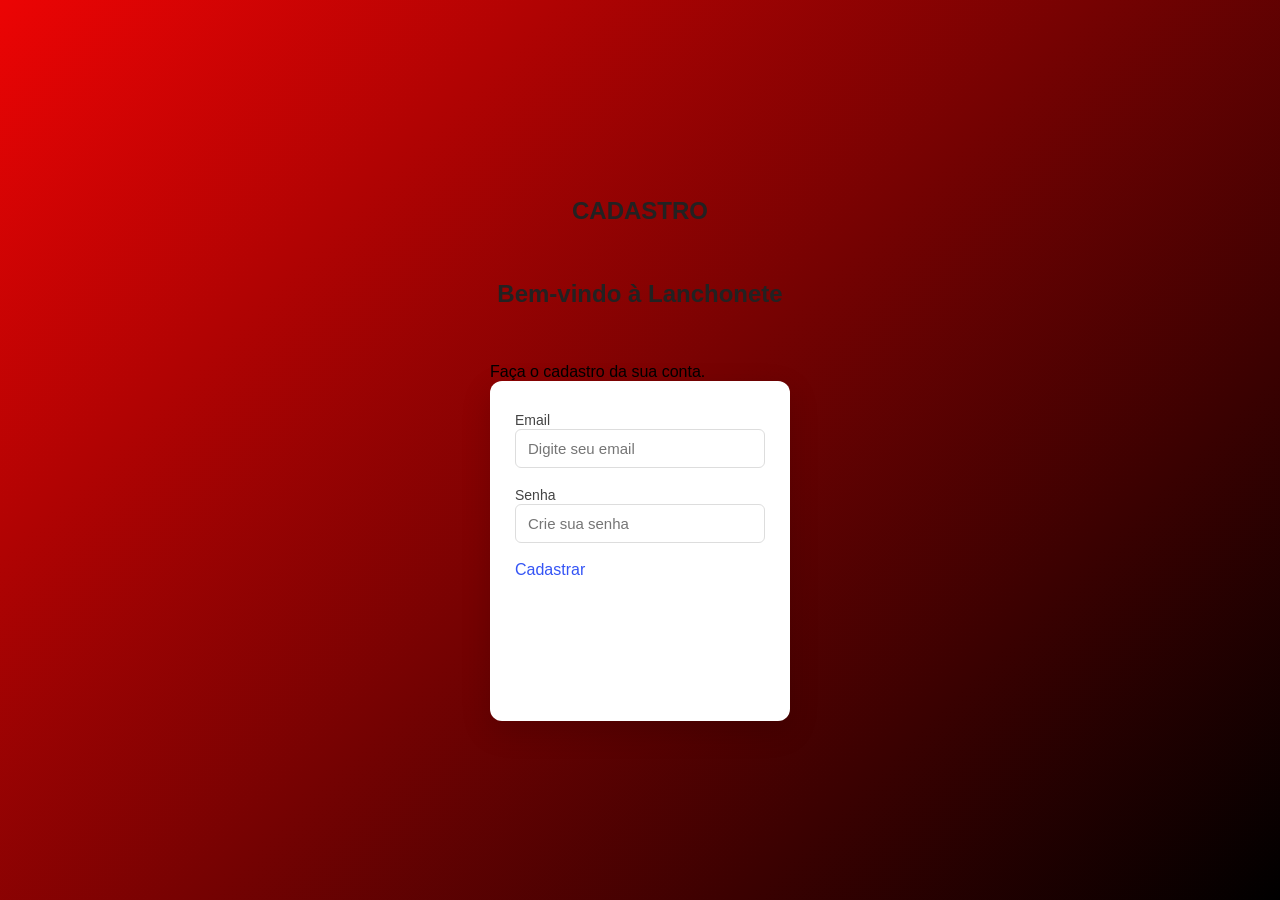
==== cadastro.html @ d1b26d8b "versao 1.5" ====
<!DOCTYPE html>
<html lang="pt-br">
<head>
    <meta charset="UTF-8">
    <meta name="viewport" content="width=device-width, initial-scale=1.0">
    <title>Lanchonete Casal 20</title>
    <link rel="stylesheet" href="CSS/style.css">
<link rel="stylesheet" href="CSS/cadastro.css">
</head>
<body>
    <header>
        <img src="" alt="">
        <h1></h1>
        <h2>CADASTRO</h2>
    </header>
    <main>
        <h2>Bem-vindo à Lanchonete</h2>

<p>Faça o cadastro da sua conta.</p>

<form>

<label for="usuario">Email</label>

<input
type="email"
id="usuario"
placeholder="Digite seu email"
required>

<label for="senha">Senha</label>

<input
type="password"
id="senha"
placeholder="Crie sua senha"
required>

<a href="dashboard.html" class="btn">Cadastrar</a>


</form>
    </main>
</body>
</html>
---- CSS/style.css ----
* {
    margin: 0;
    padding: 0;
    box-sizing: border-box;
    font-family: Arial, Helvetica, sans-serif;
    }
    
    body {
    min-height: 100vh;
    
    display: flex;
    
    justify-content: center;
    
    align-items: center;
    
    background: linear-gradient(135deg, #ec0404, #000000);
    }
    
    input {
    width: 100%;
    
    padding: 14px;
    
    border: 1px solid #B6D4E0;
    
    border-radius: 10px;
    
    outline: none;
    
    font-size: 15px;
    }
    
    input:focus {
    border: 1px solid #3f5efb;
    }
    
    button {
    width: 100%;
    
    padding: 15px;
    
    border: none;
    
    border-radius: 12px;
    
    background: #3454f5;
    
    color: white;
    
    font-size: 22px;
    
    font-weight: bold;
    
    cursor: pointer;
    
    transition: .3s;
    }
    
    button:hover {
    background: #2444dc;
    }
    
    a {
    color: #3454f5;
    
    text-decoration: none;
    }
    
    a:hover {
    text-decoration: underline;
    }
---- CSS/cadastro.css ----
* {
    margin: 0;
    padding: 0;
    box-sizing: border-box;
}

body {
    background: linear-gradient(#2B0505);
    min-height: 100vh;
    display: flex;
    flex-direction: column;
    align-items: center;
    justify-content: center;
    padding: 20px;
    font-family: Arial, sans-serif;
}


body > h2 {
     text-align: center;
    margin-bottom: 150px;
    color: #222;

}



form {
    background: #fff;
    padding: 30px 25px;
    border-radius: 12px;
    box-shadow: 0 10px 30px rgba(0,0,0,0.15);
    width: 300%;
    max-width: 300px;
    height: 340px;   
}


form label {
   
    margin-bottom: 6px;
    font-size: 14px;
    color: #444;
}

form input {
    width: 100%;
    padding: 10px 12px;
    margin-bottom: 18px;
    border: 1px solid #ddd;
    border-radius: 6px;
    font-size: 15px;
}


form button {
    width: 100%;
    padding: 12px;
    background-color: #007bff;
    color: #fff;
    border: none;
    border-radius: 6px;
    font-size: 16px;
    font-weight: bold;
    cursor: pointer;
    transition: background 0.2s;
}

div a {
    margin-top: 24px;
    color: #0946ee;
    font-size: 14px;
    text-align: center;
}


div p {
    margin-top: 24px;
    font-size: 44px;
    color: #0b1ae2;
    text-align: center;
    display: inline-block;
    
}


form button:hover {
    background-color: #0056b3;
}


.logo{
    width: 200px;
    display: block;
    margin: 0 auto 25px;
}

h2{
    text-align: center;
    margin-bottom: 55px;
    color: #222;
    font-size: 15;
}
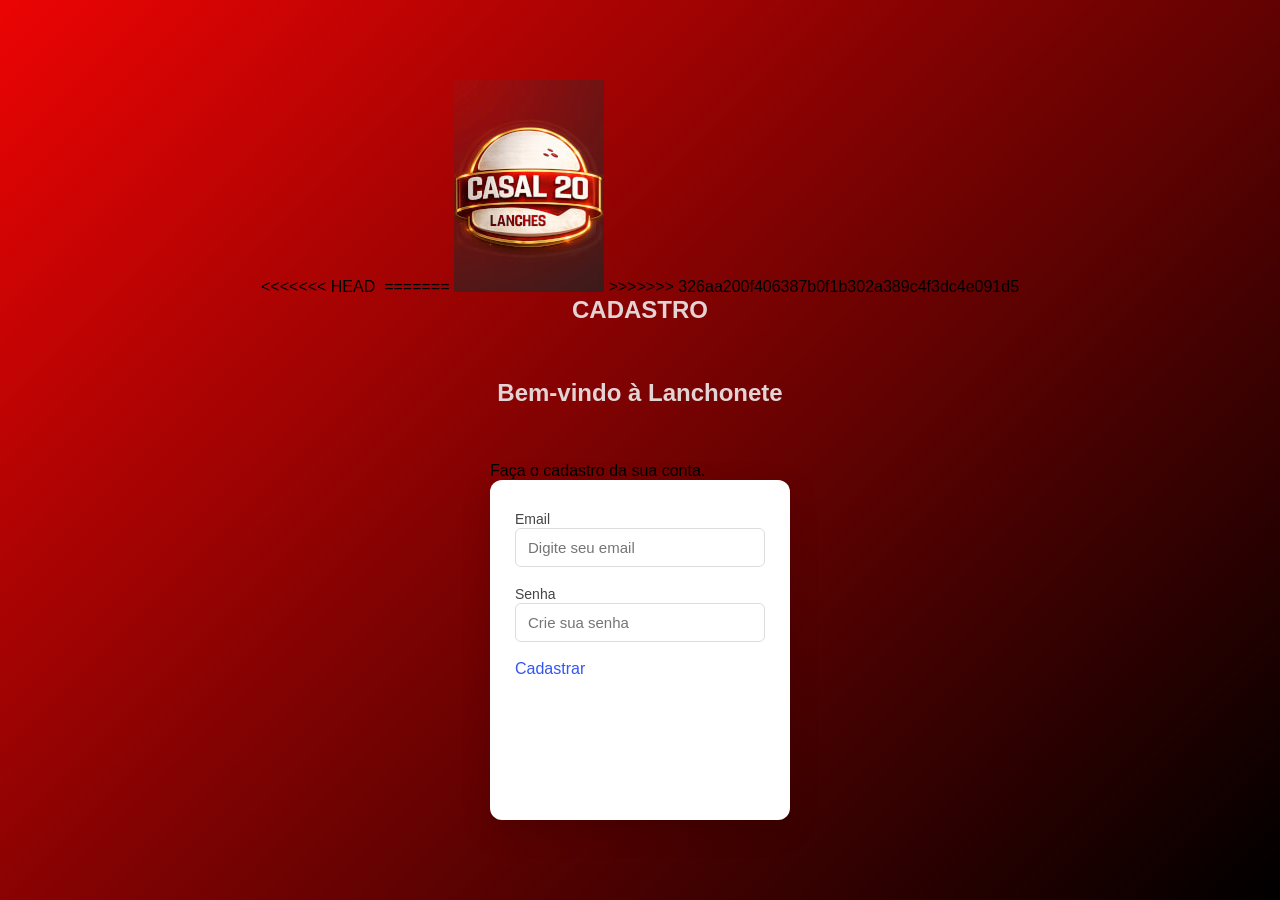
==== commit 31b155a4: "1.6" ====
--- a/cadastro.html
+++ b/cadastro.html
@@ -9,7 +9,11 @@
 </head>
 <body>
     <header>
+<<<<<<< HEAD
         <img src="" alt="">
+=======
+        <img src="assets/img.jpeg" alt="Logo Lanchonete">
+>>>>>>> 326aa200f406387b0f1b302a389c4f3dc4e091d5
         <h1></h1>
         <h2>CADASTRO</h2>
     </header>
--- a/CSS/cadastro.css
+++ b/CSS/cadastro.css
@@ -98,6 +98,6 @@
 h2{
     text-align: center;
     margin-bottom: 55px;
-    color: #222;
+    color:#e2d4d4;
     font-size: 15;
 }
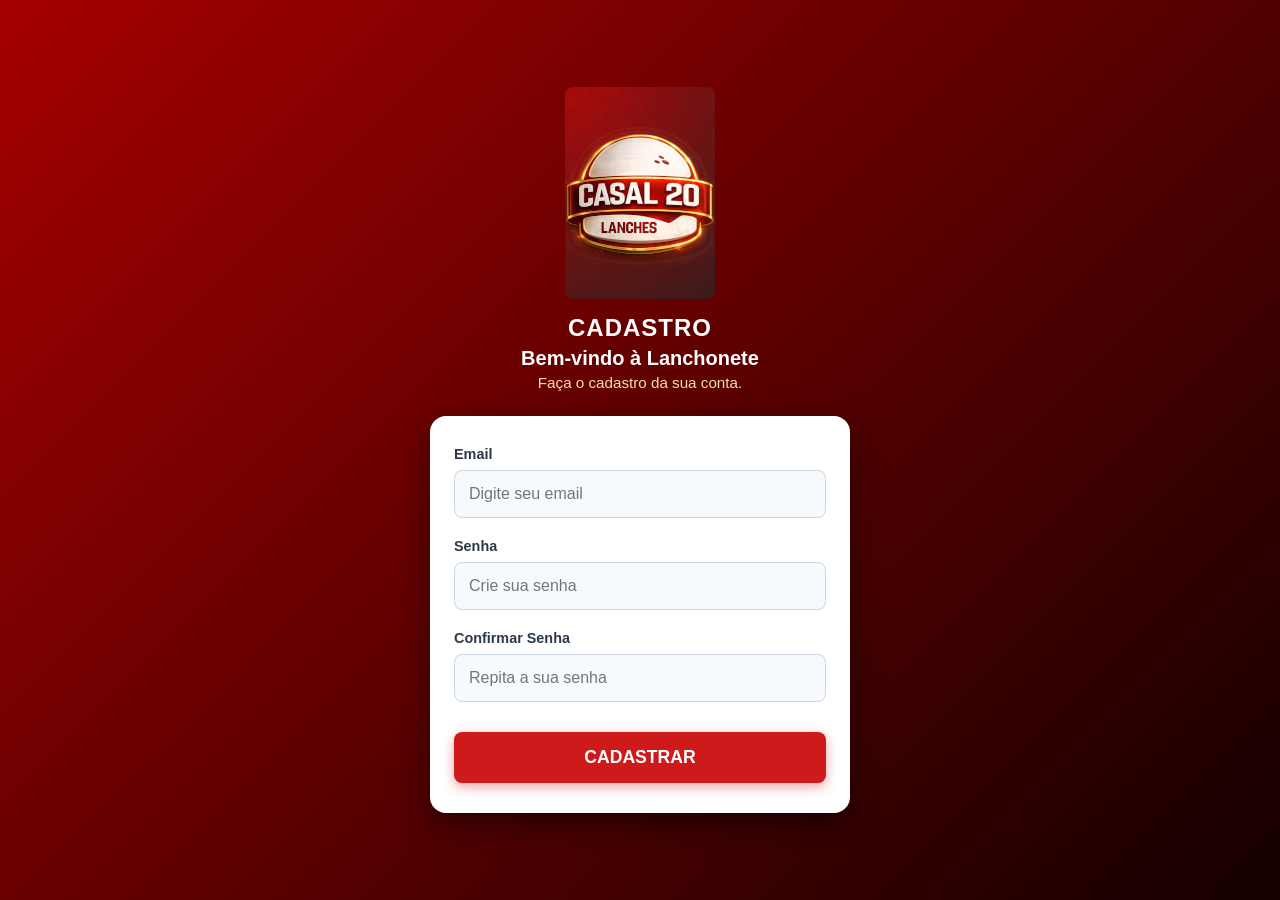
==== commit 76980bd0: "versão 1.9" ====
--- a/cadastro.html
+++ b/cadastro.html
@@ -1,49 +1,45 @@
 <!DOCTYPE html>
-<html lang="pt-br">
+<html lang="pt-BR">
 <head>
     <meta charset="UTF-8">
     <meta name="viewport" content="width=device-width, initial-scale=1.0">
-    <title>Lanchonete Casal 20</title>
-    <link rel="stylesheet" href="CSS/style.css">
-<link rel="stylesheet" href="CSS/cadastro.css">
+    <title>Cadastro - Casal 20 Lanches</title>
+    <link rel="stylesheet" href="CSS/cadastro.css">
 </head>
 <body>
-    <header>
-<<<<<<< HEAD
-        <img src="" alt="">
-=======
-        <img src="assets/img.jpeg" alt="Logo Lanchonete">
->>>>>>> 326aa200f406387b0f1b302a389c4f3dc4e091d5
-        <h1></h1>
-        <h2>CADASTRO</h2>
-    </header>
-    <main>
-        <h2>Bem-vindo à Lanchonete</h2>
 
-<p>Faça o cadastro da sua conta.</p>
+    <div class="container-cadastro">
+        
+        <img class="logo-hamburgueria" src="assets/img.jpeg" alt="Casal 20 Lanches">
+        
+        <h1 class="titulo-pagina">Cadastro</h1>
+        <h2 class="subtitulo-boas-vindas">Bem-vindo à Lanchonete</h2>
+        <p class="texto-instrucao">Faça o cadastro da sua conta.</p>
 
-<form>
+        <form class="card-formulario">
+            
+            <div class="grupo-campo">
+                <label for="email">Email</label>
+                <input type="email" id="email" placeholder="Digite seu email" required>
+            </div>
 
-<label for="usuario">Email</label>
+            <div class="grupo-campo">
+                <label for="senha">Senha</label>
+                <input type="password" id="senha" placeholder="Crie sua senha" required
+                       oninput="confirmarSenha.pattern = this.value">
+            </div>
 
-<input
-type="email"
-id="usuario"
-placeholder="Digite seu email"
-required>
+            <div class="grupo-campo">
+                <label for="confirmarSenha">Confirmar Senha</label>
+                <input type="password" id="confirmarSenha" placeholder="Repita a sua senha" required
+                       title="As senhas devem ser exatamente iguais.">
+            </div>
 
-<label for="senha">Senha</label>
+            <button type="submit" class="btn-cadastrar">Cadastrar</button>
 
-<input
-type="password"
-id="senha"
-placeholder="Crie sua senha"
-required>
+        </form>
 
-<a href="dashboard.html" class="btn">Cadastrar</a>
+    </div>
 
-
-</form>
-    </main>
 </body>
-</html>+</html>
--- a/CSS/cadastro.css
+++ b/CSS/cadastro.css
@@ -1,103 +1,115 @@
 * {
+    box-sizing: border-box;
     margin: 0;
     padding: 0;
-    box-sizing: border-box;
 }
 
 body {
-    background: linear-gradient(#2B0505);
+    background: linear-gradient(135deg, #a60000 0%, #150000 100%);
+    font-family: 'Segoe UI', Roboto, sans-serif;
     min-height: 100vh;
+    display: flex;
+    justify-content: center;
+    align-items: center;
+    padding: 20px;
+}
+
+.container-cadastro {
+    width: 100%;
+    max-width: 420px;
+    text-align: center;
     display: flex;
     flex-direction: column;
     align-items: center;
-    justify-content: center;
-    padding: 20px;
-    font-family: Arial, sans-serif;
 }
 
-
-body > h2 {
-     text-align: center;
-    margin-bottom: 150px;
-    color: #222;
-
+.logo-hamburgueria {
+    max-width: 160px;
+    height: auto;
+    margin-bottom: 15px;
+    border-radius: 8px;
 }
 
-
-
-form {
-    background: #fff;
-    padding: 30px 25px;
-    border-radius: 12px;
-    box-shadow: 0 10px 30px rgba(0,0,0,0.15);
-    width: 300%;
-    max-width: 300px;
-    height: 340px;   
+.titulo-pagina {
+    color: #FFFFFF;
+    font-size: 1.5rem;
+    font-weight: 800;
+    text-transform: uppercase;
+    letter-spacing: 1px;
+    margin-bottom: 5px;
 }
 
-
-form label {
-   
-    margin-bottom: 6px;
-    font-size: 14px;
-    color: #444;
+.subtitulo-boas-vindas {
+    color: #FFFFFF;
+    font-size: 1.25rem;
+    font-weight: 600;
+    margin-bottom: 4px;
 }
 
-form input {
-    width: 100%;
-    padding: 10px 12px;
-    margin-bottom: 18px;
-    border: 1px solid #ddd;
-    border-radius: 6px;
-    font-size: 15px;
+.texto-instrucao {
+    color: #F6E0A4;
+    font-size: 0.95rem;
+    margin-bottom: 25px;
 }
 
-
-form button {
+.card-formulario {
+    background-color: #FFFFFF;
     width: 100%;
-    padding: 12px;
-    background-color: #007bff;
-    color: #fff;
-    border: none;
-    border-radius: 6px;
-    font-size: 16px;
-    font-weight: bold;
-    cursor: pointer;
-    transition: background 0.2s;
+    padding: 30px 24px;
+    border-radius: 16px;
+    box-shadow: 0 10px 30px rgba(0, 0, 0, 0.5);
+    text-align: left;
 }
 
-div a {
-    margin-top: 24px;
-    color: #0946ee;
-    font-size: 14px;
-    text-align: center;
+.grupo-campo {
+    margin-bottom: 20px;
 }
 
-
-div p {
-    margin-top: 24px;
-    font-size: 44px;
-    color: #0b1ae2;
-    text-align: center;
-    display: inline-block;
-    
+.card-formulario label {
+    color: #2D3748;
+    font-size: 0.9rem;
+    font-weight: 600;
+    display: block;
+    margin-bottom: 8px;
 }
 
-
-form button:hover {
-    background-color: #0056b3;
+.card-formulario input {
+    width: 100%;
+    padding: 14px;
+    border: 1.5px solid #CBD5E0;
+    border-radius: 8px;
+    font-size: 1rem;
+    color: #1A202C;
+    background-color: #F7FAFC;
+    outline: none;
 }
 
-
-.logo{
-    width: 200px;
-    display: block;
-    margin: 0 auto 25px;
+#confirmarSenha:focus:invalid {
+    border-color: #CE1A1A;
+    background-color: #FFF5F5;
 }
 
-h2{
-    text-align: center;
-    margin-bottom: 55px;
-    color:#e2d4d4;
-    font-size: 15;
-}+#confirmarSenha:focus:not(:placeholder-shown):valid {
+    border-color: #38A169;
+    background-color: #F0FFF4;
+}
+
+.btn-cadastrar {
+    width: 100%;
+    padding: 15px;
+    background-color: #CE1A1A;
+    color: #FFFFFF;
+    border: none;
+    border-radius: 8px;
+    font-size: 1.1rem;
+    font-weight: 700;
+    text-transform: uppercase;
+    cursor: pointer;
+    margin-top: 10px;
+    box-shadow: 0 4px 12px rgba(206, 26, 26, 0.4);
+    transition: background-color 0.2s;
+}
+
+.btn-cadastrar:hover {
+    background-color: #A31212;
+}
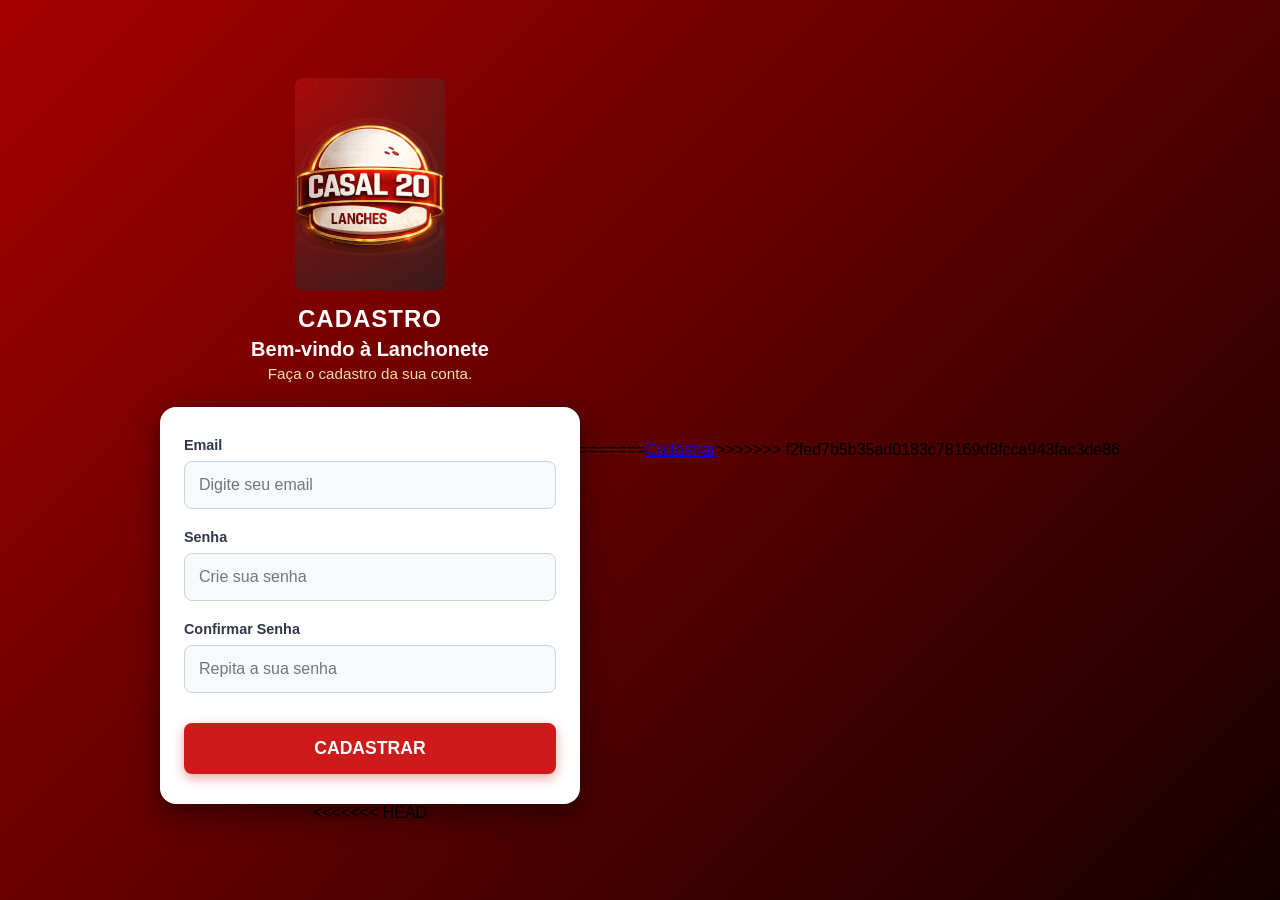
==== commit f04180aa: "Versão 1.9" ====
--- a/cadastro.html
+++ b/cadastro.html
@@ -39,7 +39,11 @@
 
         </form>
 
+<<<<<<< HEAD
     </div>
+=======
+<a href="login.html" class="btn">Cadastrar</a>
+>>>>>>> f2fed7b5b35ad0183c78169d8fcca943fac3de86
 
 </body>
 </html>
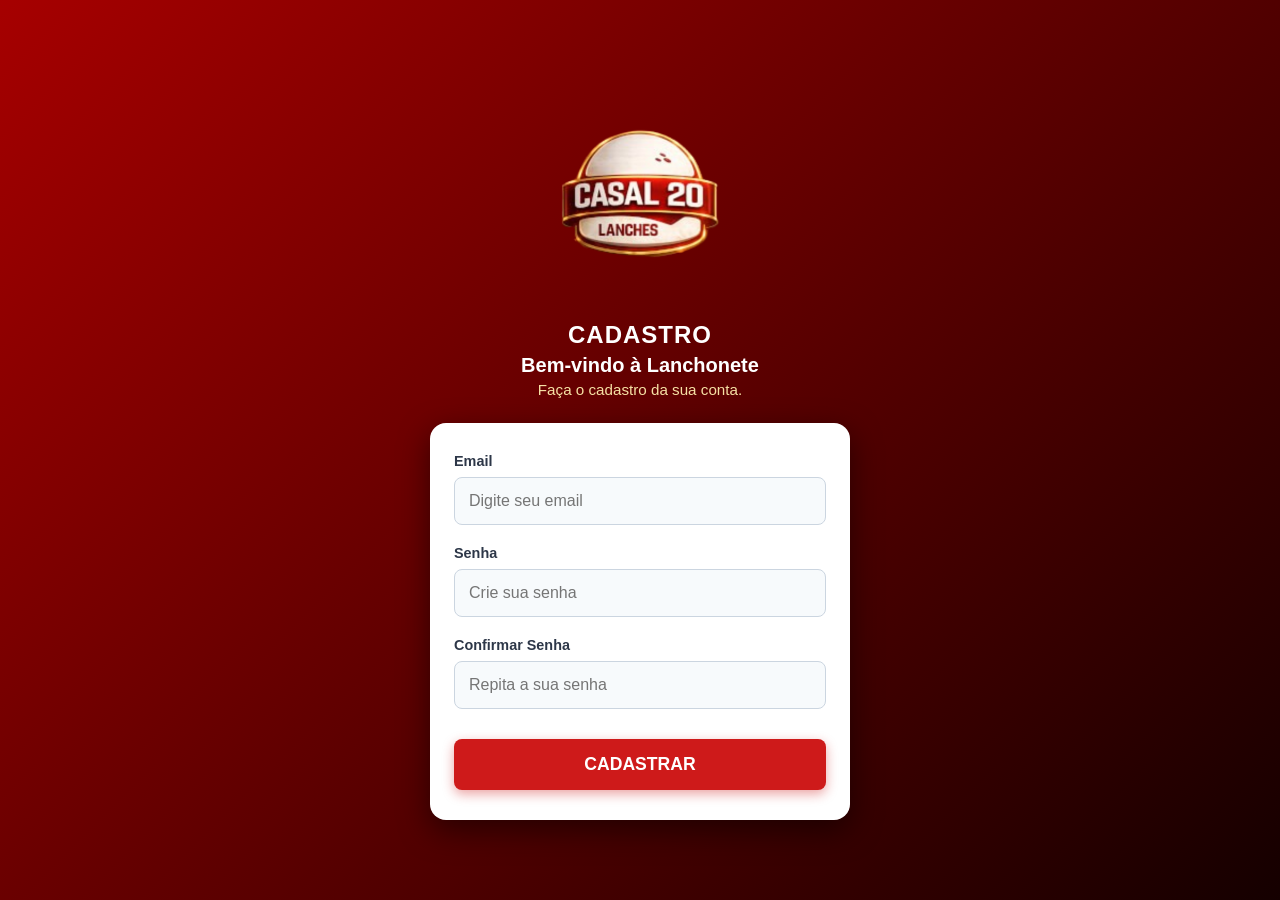
==== commit 0d14a9b5: "versão 2.0" ====
--- a/cadastro.html
+++ b/cadastro.html
@@ -10,7 +10,7 @@
 
     <div class="container-cadastro">
         
-        <img class="logo-hamburgueria" src="assets/img.jpeg" alt="Casal 20 Lanches">
+        <img class="logo-hamburgueria" src="assets/img.png" alt="Casal 20 Lanches">
         
         <h1 class="titulo-pagina">Cadastro</h1>
         <h2 class="subtitulo-boas-vindas">Bem-vindo à Lanchonete</h2>
@@ -39,11 +39,7 @@
 
         </form>
 
-<<<<<<< HEAD
-    </div>
-=======
-<a href="login.html" class="btn">Cadastrar</a>
->>>>>>> f2fed7b5b35ad0183c78169d8fcca943fac3de86
+
 
 </body>
 </html>
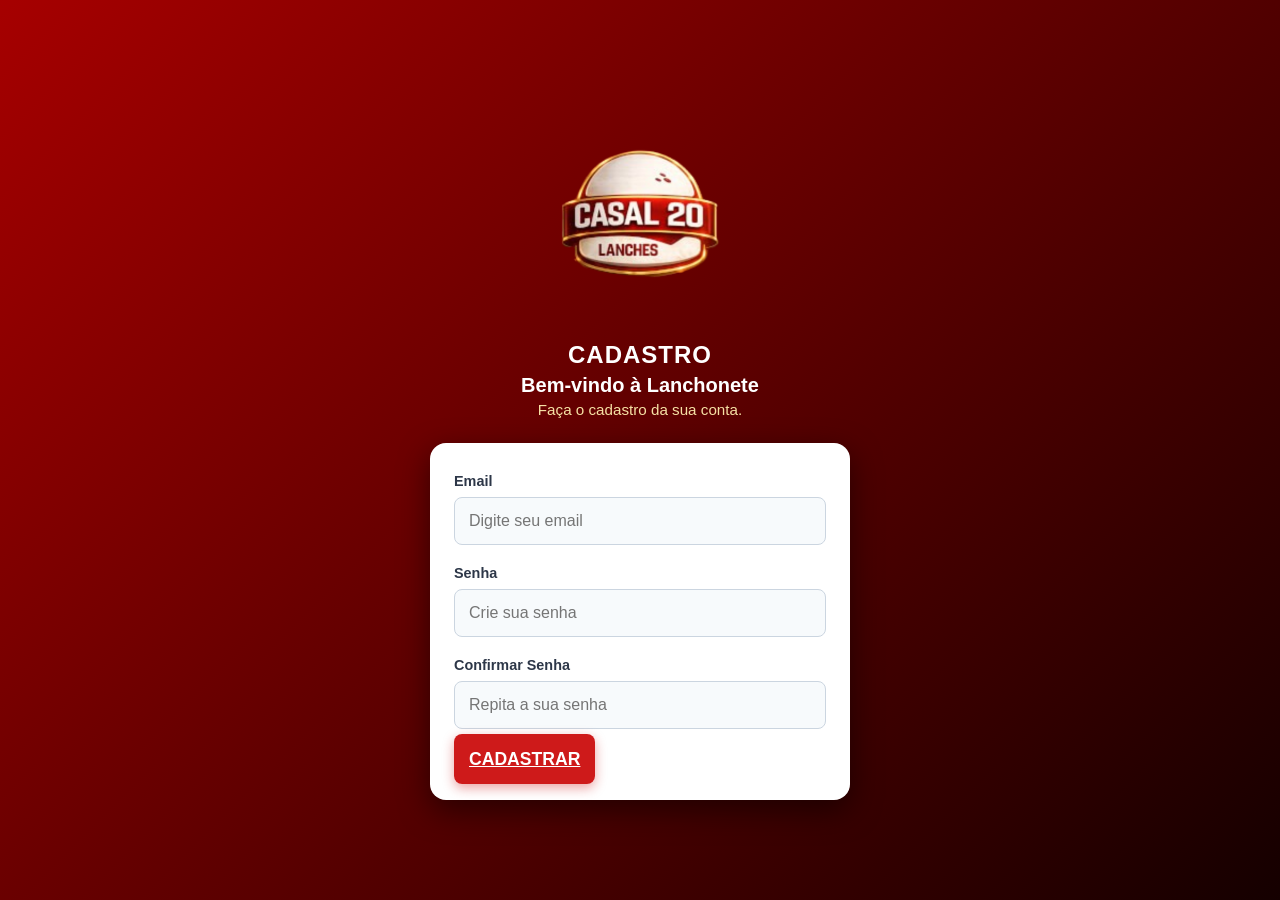
==== commit dc50dc6e: "V4" ====
--- a/cadastro.html
+++ b/cadastro.html
@@ -4,13 +4,13 @@
     <meta charset="UTF-8">
     <meta name="viewport" content="width=device-width, initial-scale=1.0">
     <title>Cadastro - Casal 20 Lanches</title>
-    <link rel="stylesheet" href="CSS/cadastro.css">
+    <link rel="stylesheet" href="assets/CSS/cadastro.css">
 </head>
 <body>
 
     <div class="container-cadastro">
         
-        <img class="logo-hamburgueria" src="assets/img.png" alt="Casal 20 Lanches">
+        <img class="logo-hamburgueria" src="assets/Imagens/Logo/img.png" alt="Casal 20 Lanches">
         
         <h1 class="titulo-pagina">Cadastro</h1>
         <h2 class="subtitulo-boas-vindas">Bem-vindo à Lanchonete</h2>
@@ -35,7 +35,8 @@
                        title="As senhas devem ser exatamente iguais.">
             </div>
 
-            <button type="submit" class="btn-cadastrar">Cadastrar</button>
+           
+            <a href="menu.html" class="btn-cadastrar">Cadastrar</a>
 
         </form>
 
--- a/assets/CSS/cadastro.css
+++ b/assets/CSS/cadastro.css
@@ -0,0 +1,115 @@
+* {
+    box-sizing: border-box;
+    margin: 0;
+    padding: 0;
+}
+
+body {
+    background: linear-gradient(135deg, #a60000 0%, #150000 100%);
+    font-family: 'Segoe UI', Roboto, sans-serif;
+    min-height: 100vh;
+    display: flex;
+    justify-content: center;
+    align-items: center;
+    padding: 20px;
+}
+
+.container-cadastro {
+    width: 100%;
+    max-width: 420px;
+    text-align: center;
+    display: flex;
+    flex-direction: column;
+    align-items: center;
+}
+
+.logo-hamburgueria {
+    max-width: 160px;
+    height: auto;
+    margin-bottom: 15px;
+    border-radius: 8px;
+}
+
+.titulo-pagina {
+    color: #FFFFFF;
+    font-size: 1.5rem;
+    font-weight: 800;
+    text-transform: uppercase;
+    letter-spacing: 1px;
+    margin-bottom: 5px;
+}
+
+.subtitulo-boas-vindas {
+    color: #FFFFFF;
+    font-size: 1.25rem;
+    font-weight: 600;
+    margin-bottom: 4px;
+}
+
+.texto-instrucao {
+    color: #F6E0A4;
+    font-size: 0.95rem;
+    margin-bottom: 25px;
+}
+
+.card-formulario {
+    background-color: #FFFFFF;
+    width: 100%;
+    padding: 30px 24px;
+    border-radius: 16px;
+    box-shadow: 0 10px 30px rgba(0, 0, 0, 0.5);
+    text-align: left;
+}
+
+.grupo-campo {
+    margin-bottom: 20px;
+}
+
+.card-formulario label {
+    color: #2D3748;
+    font-size: 0.9rem;
+    font-weight: 600;
+    display: block;
+    margin-bottom: 8px;
+}
+
+.card-formulario input {
+    width: 100%;
+    padding: 14px;
+    border: 1.5px solid #CBD5E0;
+    border-radius: 8px;
+    font-size: 1rem;
+    color: #1A202C;
+    background-color: #F7FAFC;
+    outline: none;
+}
+
+#confirmarSenha:focus:invalid {
+    border-color: #CE1A1A;
+    background-color: #FFF5F5;
+}
+
+#confirmarSenha:focus:not(:placeholder-shown):valid {
+    border-color: #38A169;
+    background-color: #F0FFF4;
+}
+
+.btn-cadastrar {
+    width: 100%;
+    padding: 15px;
+    background-color: #CE1A1A;
+    color: #FFFFFF;
+    border: none;
+    border-radius: 8px;
+    font-size: 1.1rem;
+    font-weight: 700;
+    text-transform: uppercase;
+    cursor: pointer;
+    margin-top: 10px;
+    box-shadow: 0 4px 12px rgba(206, 26, 26, 0.4);
+    transition: background-color 0.2s;
+}
+
+.btn-cadastrar:hover {
+    background-color: #A31212;
+}
